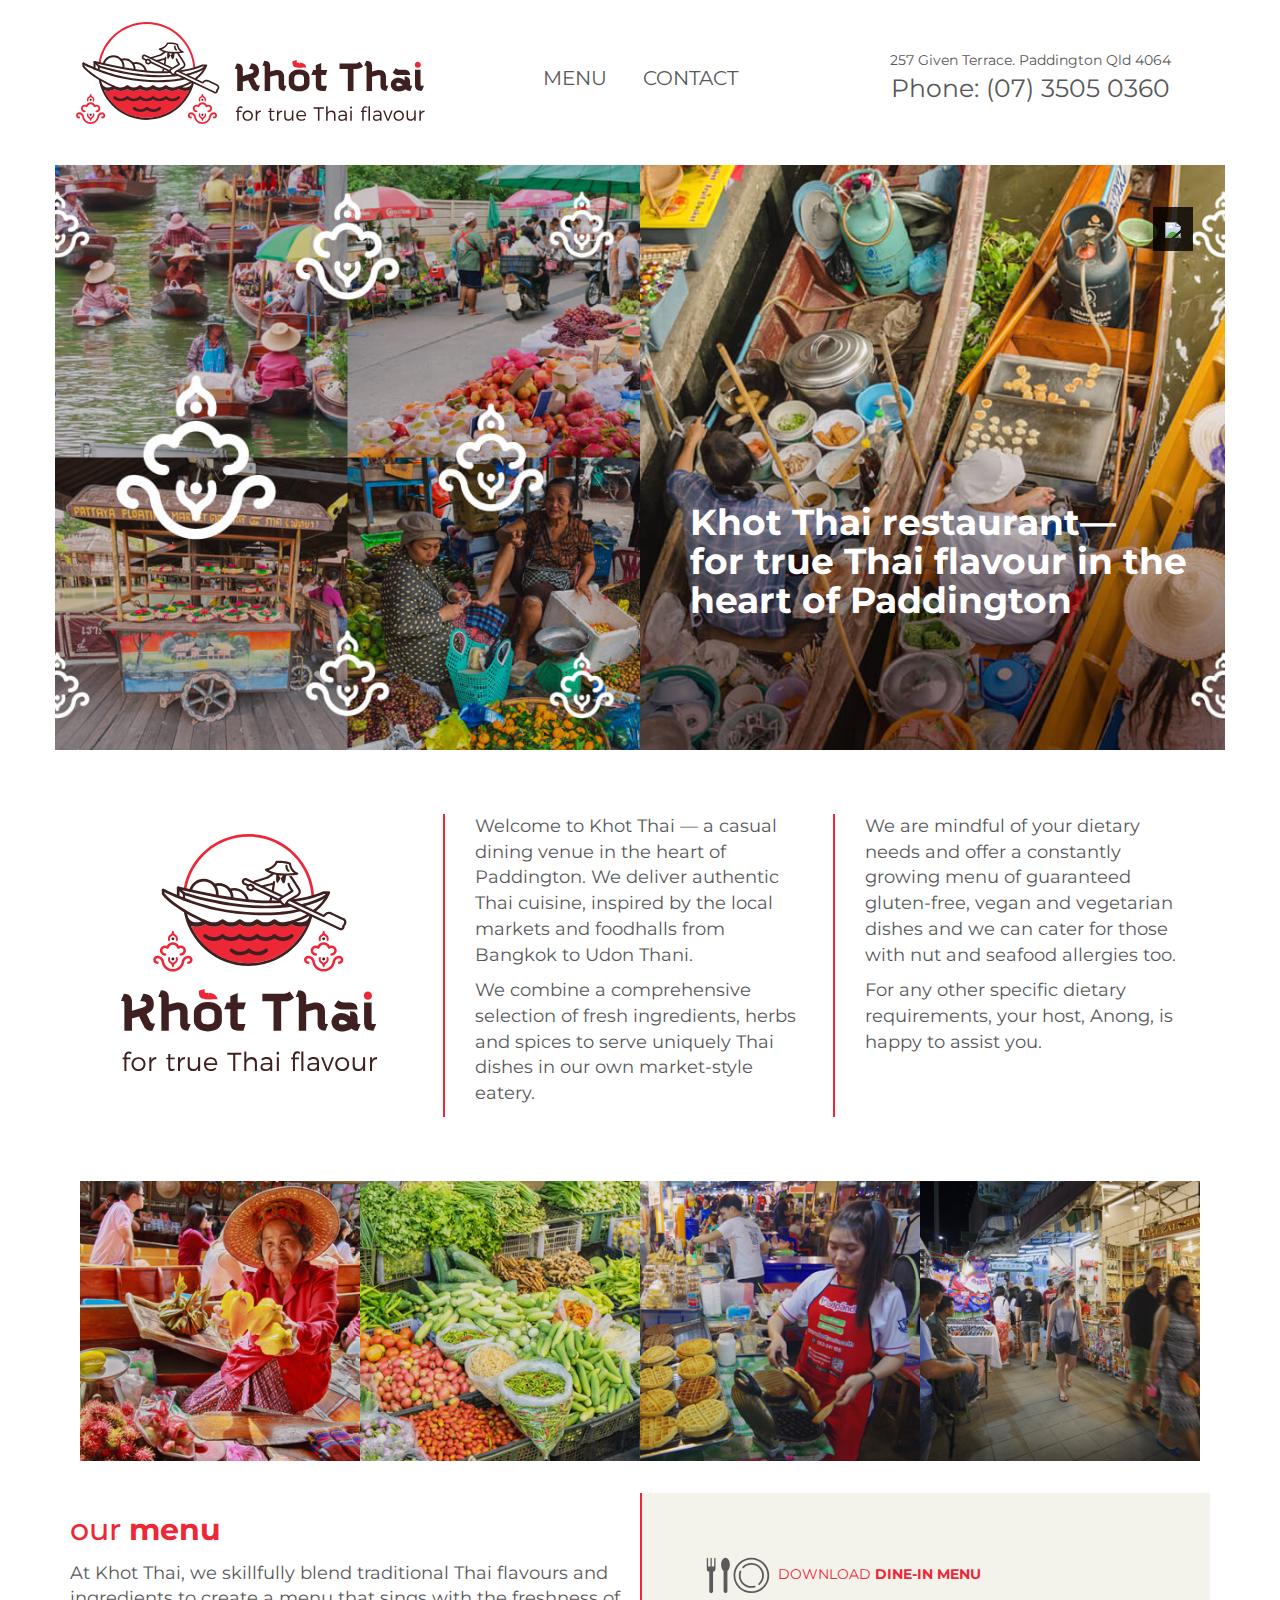
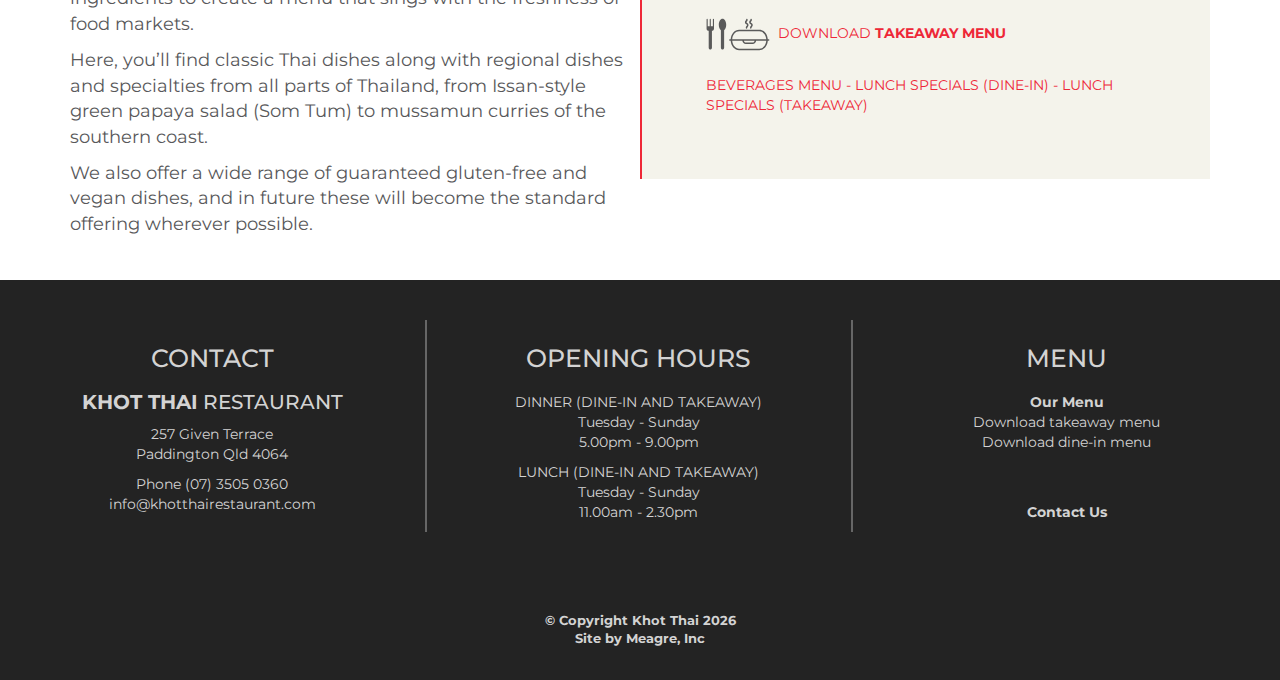
==== index.html @ 897182b8 "Khot Thai Original" ====
<!DOCTYPE html>
<html lang="en">
  <head>
    <meta charset="utf-8">
    <meta http-equiv="X-UA-Compatible" content="IE=edge">
    <meta name="viewport" content="width=device-width, initial-scale=1">
    <!-- The above 3 meta tags *must* come first in the head; any other head content must come *after* these tags -->
    <link rel="icon" type="image/png" href="/img/khotthai_favicon_160111-ornament-32px-01.png" />
    <title>Khot Thai - for true Thai flavour</title>

    <!-- Bootstrap -->
    <link href="css/bootstrap.min.css" rel="stylesheet">

    <!-- Meagre Styles -->
    <link href="css/styles.css" rel="stylesheet">

    <!-- HTML5 shim and Respond.js for IE8 support of HTML5 elements and media queries -->
    <!-- WARNING: Respond.js doesn't work if you view the page via file:// -->
    <!--[if lt IE 9]>
      <script src="https://oss.maxcdn.com/html5shiv/3.7.2/html5shiv.min.js"></script>
      <script src="https://oss.maxcdn.com/respond/1.4.2/respond.min.js"></script>
    <![endif]-->
  </head>
  <body>

    <!-- Top navigation row -->
    <div class="container">
      <div class="row top-navigation">
        <div class="col-sm-4 top-logo text-center">
          <h1><a href="/"><img src="/img/img_navlogo.svg" atl="Khot Thai"></a></h1>
        </div>
        <div class="col-sm-4 top-menu text-center">
          <ul class="link-menu center-element">
            <li><a href="#menu">Menu</a></li>
            <!-- <li><a href="#">Gallery</a></li>
            <li><a href="#">About</a></li> -->
            <li><a href="/contact.html">Contact</a></li>
          </ul>
        </div>
        <div class="col-sm-4 top-contact text-center">
        <div class="center-element">257 Given Terrace. Paddington Qld 4064<br>
        <span class="phone-number">Phone: (07) 3505 0360</span></div>
        </div>
      </div>
    </div>

    <!-- Welcome row large image -->
    <div class="container">
      <div class="row welcome">
        <div class="welcome-row-left col-sm-6"><img class="welcome-image-left" src="/img/img_welcome_640x640_L.jpg"></div>
        <div class="welcome-row-right col-sm-6">

          <img class="welcome-image-right" src="/img/img_welcome_640x640_R.jpg">
          <div class="order-buttons text-center">
            <div class="trans-back">
              <!-- <a class="btn btn-default book-online" onclick="orderByPhone()">Book Online</a>
              <a class="btn btn-danger order-online" onclick="orderByPhone()">Order Online</a> -->
              <a href="javascript:void(window.open('http://widget.dimmi.com.au/entry/30582?referrerUrl=http://www.khotthairestaurant.com&ShowHeader=True','Dimmi','width=302,height=432,top=60,left=60'))"><img src="http://widget.dimmi.com.au/Shared/RestaurantButtons/30582-dp.gif"></a>
            </div>
          </div>
          <h2 class="flow">Khot Thai restaurant—<br>for true Thai flavour in the heart of Paddington</h2>
        </div>
      </div>
    </div>

    <!-- Welcome text panels -->
    <div class="container">
      <div class="row welcome-text">
        <div class="col-sm-4 text-center box panel-1">
          <h1><img width="100%" src="/img/img_intrologo.svg" atl="Khot Thai Logo"></h1>
        </div>
        <div class="col-sm-4 box panel-2">          
          <p>Welcome to Khot Thai — a casual dining venue in the heart of Paddington. We deliver authentic Thai cuisine, inspired by the local markets and foodhalls from Bangkok to Udon Thani.</p>
          <p>We combine a comprehensive selection of fresh ingredients, herbs and spices to serve uniquely Thai dishes in our own market-style eatery.</p>
        </div>
        <div class="col-sm-4 box panel-3">
          <p>We are mindful of your dietary needs and offer a constantly growing menu of guaranteed gluten-free, vegan and vegetarian dishes and we can cater for those with nut and seafood allergies too.</p>
          <p>For any other specific dietary requirements, your host, Anong, is happy to assist you.</p>
        </div>
      </div>
    </div>

    <!-- Sub navigation row -->
    <div class="container">
      <div class="row sub-navigation-top">
        
          <img src="/img/img_subnav_001.jpg"><img src="/img/img_subnav_002.jpg"><img src="/img/img_subnav_003.jpg"><img src="/img/img_subnav_004.jpg">
        
      </div>

      <!-- <div class="row sub-navigation-bottom hidden-on-mobile">
      <img src="/img/img_food_001.jpg"><img src="/img/img_food_002.jpg"><img src="/img/img_food_003.jpg"><img src="/img/img_food_004.jpg">
      </div> -->
    </div>



    <!-- Our Menu -->
    <div class="container our-menu">
      <div class="col-sm-6 our-menu-left">
        <h2 id="menu">our <strong>menu</strong></h2>
        <p>At Khot Thai, we skillfully blend traditional Thai flavours and ingredients to create a menu that sings with the freshness of food markets.</p>
        <p>Here, you’ll find classic Thai dishes along with regional dishes and specialties from all parts of Thailand, from Issan-style green papaya salad (Som Tum) to mussamun curries of the southern coast.</p>
        <p>We also offer a wide range of guaranteed gluten-free and vegan dishes, and in future these will become the standard offering wherever possible.</p>
      </div>
      <div class="col-sm-6 our-menu-right">
        <div class="our-menu-background">
          <div class="download-dine-in"><img src="/img/icon_dine-in.svg"> <a href="/dl/khotthai_menu_dine-in_A4_web_160212.pdf">DOWNLOAD <strong>DINE-IN MENU</strong></a></div>
          <div class="download-take-away">
            <img src="/img/icon_takeaway.svg"> <a href="/dl/khotthai_menu_takeaway_A4_web_160212.pdf">DOWNLOAD <strong>TAKEAWAY MENU</strong></a>
          </div>
          <div class="download-menu-other">
            <a href="/dl/Khot_Thai-Beverages-1602.pdf">BEVERAGES MENU</a> - <a href="/dl/Khot_Thai-DineIn-Lunch-1602.pdf">LUNCH SPECIALS (DINE-IN)</a> - <a href="/dl/Khot_Thai-TAway-Lunch-1602.pdf">LUNCH SPECIALS (TAKEAWAY)</a>
          </div>
        </div>
      </div>
    </div>


    <!-- Weekly special -->
    <!-- <div class="container weekly-special">
      <div class="row text-center weekly-special-title">
        <img src="/img/img_specials-border.svg">
        <p class="this-weeks-special" id="menu">This Week&rsquo;s Special</p>
      </div>
      <div class="row weekly-special-content">
        <div class="col-sm-6 special-left special-box">
          
            <h1>Tofu Curry $15</h1>
            <p>Weekly special pickled bicycle rights. Leggings skateboard four dollar toast, truffaut raw denim seitan neutra mustache gentrify dreamcatcher ethical microdosing cred.</p>

            <p>VHS cred literally actually, drinking vinegar waistcoat health goth quinoa. Trust fund pickled four loko chambray, humblebrag poutine readymade ethical photo booth.</p>
            <p class="khot-red">DINE IN ONLY - GLUTEN FREE - VEGAN</p>
          
        </div>
        <div class="col-sm-6 special-right">
          <img src="/img/img_specials_001.jpg">
        </div>
      </div>
    </div> -->

    <!-- Footer -->
    <footer class="container-fluid">
      <div class="row footer-row">
        <div class="col-sm-4 text-center footer-left">
          <h1>Contact</h1>

          <h2><strong>KHOT THAI</strong> RESTAURANT</h2>
          <p>257 Given Terrace<br>
          Paddington Qld 4064</p>

          <p>Phone (07) 3505 0360<br>
          <a href="mailto:&#105;&#110;&#102;&#111;&#064;&#107;&#104;&#111;&#116;&#116;&#104;&#097;&#105;&#114;&#101;&#115;&#116;&#097;&#117;&#114;&#097;&#110;&#116;&#046;&#099;&#111;&#109;">&#105;&#110;&#102;&#111;&#064;&#107;&#104;&#111;&#116;&#116;&#104;&#097;&#105;&#114;&#101;&#115;&#116;&#097;&#117;&#114;&#097;&#110;&#116;&#046;&#099;&#111;&#109;</a>

          <!-- <p><strong>Book Online</strong><br>
          <strong>Order Online</strong></p> -->

        </div>
        <div class="col-sm-4 text-center footer-middle">
          <h1>Opening hours</h1>

          <p>DINNER (DINE-IN AND TAKEAWAY)<br>
          Tuesday - Sunday<br>
          5.00pm - 9.00pm</p>

          <p>LUNCH (DINE-IN AND TAKEAWAY)<br>
          Tuesday - Sunday<br>
          11.00am - 2.30pm</p>
        </div>
        <div class="col-sm-4 text-center footer-right">
          <h1>Menu</h1> 
          <p><strong>Our Menu</strong><br>
          <a href="/dl/khotthai_menu_dine-in_A4_web_160212.pdf">Download takeaway menu</a><br>
          <a href="/dl/khotthai_menu_takeaway_A4_web_160212.pdf">Download dine-in menu</a></p>
          <br><br>
          <p><strong><a href="/contact.html">Contact Us</a><strong></p>    
        </div>
      </div>
      <div class="row text-center copyright">
        <p>&copy; Copyright Khot Thai
        <script type="text/javascript">document.write(new Date().getFullYear());</script>
        <br>
        Site by Meagre, Inc</p>
      </div>
    </footer>


    

    <!-- jQuery (necessary for Bootstrap's JavaScript plugins) -->
    <script src="https://ajax.googleapis.com/ajax/libs/jquery/1.11.3/jquery.min.js"></script>
    <!-- Include all compiled plugins (below), or include individual files as needed -->
    <script src="js/bootstrap.min.js"></script>

    <script src="//code.jquery.com/jquery-latest.min.js"></script>
    <script src="/js/flowtype.js"></script>

    <script>
      function orderByPhone() {
        alert("Online booking and ordering is coming soon.\n\nPlease call us on (07) 3505 0360 to place your order.");
      }
    </script>

    <script>
      $('.flow').flowtype({
        fontRatio : 15,
      });
    </script>

  </body>
</html>
---- css/styles.css ----
@import url(https://fonts.googleapis.com/css?family=Montserrat:400,700);

body {
  font-family: Montserrat, sans-serif;
  color: #58585A;
}




/* Global elements */
.hidden-on-mobile {
  display: none;
}

.khot-red {
  color: #ee2737;
}

.center-element {
  position: relative;
  top: 50%;
  transform: translateY(-50%);
}


a,
a:active,
a:visited {
  color: #ee2737;
}

a:hover {
  color: #e02632;
}






/* Top navigation row*/

.top-navigation {
  margin-bottom: 20px;
}

.top-logo h1 {
  margin-bottom: 20px;
}

.top-logo img {
  max-width: 100%;
  max-height: 135px;
  position: relative;
  top: -14px;
  margin-top: 14px;
}

.top-menu {
  min-width: 320px;
  margin-top: 40px;
  padding-left: 0;
  padding-right: 0;
}

.top-contact {
  margin-top: 50px;
  min-width: 320px;
}

.top-menu ul.link-menu {
  list-style-type: none;
  padding:0;
}

.top-menu .link-menu li {
  display: inline;
  text-transform: uppercase;
  margin-right: 16px;
  margin-left: 16px;
  margin-top: 8px;
  margin-bottom: 8px;
  font-size: 20px;
}

.top-menu a {
  color: #58585A;
}

.phone-number {
  font-size: 1.82em;
}







/* Welcome image row */
.welcome-image-left {
  width: 100%; 
}
.welcome-image-right {
  width: 100%;
  position: absolute;
  z-index: -5000; /* makes it act like a background kinda */
  display: none;
}

.welcome-row-left {
  padding: 0;
  display: none;
}
.welcome-row-right {
  background-image: url("/img/img_welcome_640x640_R.jpg");  
  background-size:cover;
  color: white;
  padding: 0;
  
}

.order-buttons .btn {
  display: block;
  min-width: 220px;
  border-radius: 0;
  border: 0;
}

.order-buttons .book-online {
  margin-bottom: 8px;
}

.order-buttons .trans-back {
  margin-top: 42px;
  display: inline-block;
  background-color:rgba(0, 0, 0, 0.8);
  padding: 12px;
  margin-bottom: 32px;
}

.welcome-row-right h2 {
  padding-left: 18px;
  font-size: 24px;
  font-weight: bold;
  padding-bottom: 33px; 
}




/* Welcome text row */

.welcome-text {
  margin-top: 32px;
  margin-bottom: 32px;
  font-size: 18px;
}

.welcome-text .box {
  padding-bottom: 32px;
  overflow-wrap: break-word;
}

.welcome-text .panel-1 img {
  max-width: 256px;
}


/* Sub navigation */
.sub-navigation-top {  
  text-align: center;
}

.sub-navigation-top img {
  max-width: 280px;  
}

.sub-navigation-bottom {
  text-align: center;
}

.sub-navigation-bottom img {
  max-width: 280px;  
}

/* Our Menu */

.our-menu {
  padding-top: 32px;
}

.our-menu h2 {
  color: #EE2737;
  margin-bottom: 15px;
}

.our-menu p {
  font-size: 18px;
}

.our-menu img {
  vertical-align:middle;
}

.our-menu-left {
  margin-bottom: 32px;
}

.our-menu-right {
  color: #EE2737;
}

.our-menu-right .our-menu-background {
  background-color: #f4f3eb;
  padding: 38px;
  margin-bottom: 32px;
}

.our-menu .our-menu-left,
.our-menu .our-menu-right {
  padding-left: 0;
  padding-right: 0;
}

.download-dine-in {
  margin-bottom: 24px;
}

.download-take-away {
  margin-bottom: 24px;
}

.download-dine-in img,
.download-take-away img {
  max-width: 64px;
  margin-right: 4px;
}




/* This week's special */
/*.weekly-special {
  margin-top: 50px;
}

.this-weeks-special {
  text-transform: uppercase;
  margin-top: 20px;
  font-size: 2em;
}

.weekly-special .weekly-special-title {
  margin-bottom: 32px;
}

.weekly-special .special-left {
  margin-bottom: 20px;    
  padding-bottom: 20px;
  margin-left: 15px;
  margin-right: 15px;
}

.weekly-special .special-box {
  border: 2px solid #ee2737;
  padding-left: 30px;
  padding-right: 30px;
}

.weekly-special .special-box h1 {
  color: #ee2737;
  font-size: 1.8em;
  padding-top: 10px;
}


.weekly-special .special-right {
  padding-left: 0;
  padding-right: 0;
}


.weekly-special .special-right img {
  max-width: 100%;
  max-height: 100%;
}*/



/* Footer */
footer {
  /*margin-top: 32px;*/
  /*padding: 24px;*/
  min-height: 400px;
  background-color: #232323;
  color: lightgray;
}

footer a,
footer a:active,
footer a:visited {
  color: inherit;
}

footer a:hover {
  color: inherit;
}

footer h1 {
  text-transform: uppercase;
  font-size: 1.8em;
  margin-top: 25px;
  margin-bottom: 20px;
}

footer h2 {
  font-size: 1.4em;
}



footer .copyright {
  margin-top: 32px;
  font-size: 0.9em;
}

.footer-left,
.footer-middle,
.footer-right {
  margin-bottom: 48px;
}


/* Extra small devices (phones, less than 768px) */
/* No media query since this is the default in Bootstrap */

/* Small devices (tablets, 768px and up) */
@media (min-width: 768px) {


  .hidden-on-mobile {
    display: inherit;
  }




  .top-navigation {
    margin-top: 10px;
  }

  .top-logo {
    height: 135px;
    margin-top: 0;
  }


  .top-logo img {
    margin-top: 0
  }

  .top-menu {
    height: 135px;
    min-width: 380px;
    margin-top: 0;
  }

  .top-contact {
    height: 135px;
    min-width: 380px;
    margin-top: 0;
  }

  /* Welcome image */
  .welcome-image-left {
    
  } 

  .welcome-image-right {
    display: inherit;
    width: 100%;
    position: absolute;
    z-index: -5000; /* makes it act like a background kinda */
  } 

  .welcome-row-left {
    display: inherit;
  }

  .welcome-row-right {
    position: relative;
  }

  .welcome-row-right .order-buttons {
    text-align: right;
    padding-right: 32px;
  }



  .welcome-row-right h2 {
    padding-top: 64px;
    font-size: 42px; 
    margin-left: 32px;
  }




  /* Welcome text row */
  .row.welcome-text  {
    /* This makes all the verticals line up nicely */
    display: -webkit-box;
    display: -webkit-flex;
    display: -ms-flexbox;
    display:         flex;

    margin-top: 64px;
    margin-bottom: 64px;
  }

  .row.welcome-text .box {
    padding-left: 30px;
    padding-right: 30px;
  }

  .welcome-text .panel-1 {
    border-right: 2px #ee2737 solid;
  }

  .welcome-text .panel-2 {
    border-right: 2px #ee2737 solid;
  }

  .welcome-text .box {
    padding-bottom: inherit;
  }


  /* Weekly Special */
  /*.row.weekly-special-content {
    display: -webkit-box;
    display: -webkit-flex;
    display: -ms-flexbox;
    display:         flex;

  }

  .weekly-special .special-left {
    margin-bottom: inherit;
    margin-right: 10px;
    margin-left: 0;
  }

  .weekly-special .special-right {
    padding-left: 0;
    padding-right: 0;
    margin-left: 10px;
  }

  .weekly-special {
    padding-left: 0;
    padding-right: 0;
    margin-bottom: 80px;
  }*/



  /* Our Menu */

  .our-menu-right .our-menu-background {
    background-color: #f4f3eb;
    padding: 64px;
    border-left: 2px solid #ee2737;

  }



  /* Footer Desktop */

  footer {
    padding-top: 40px;
  }

  footer .row.footer-row {
    display: -webkit-box;
    display: -webkit-flex;
    display: -ms-flexbox;
    display:         flex;
  }

  footer .footer-left,
  footer .footer-middle {
    border-right: solid 2px #666;
  }

}

/* Medium devices (desktops, 992px and up) */
@media (min-width: 992px) {

  .welcome-row-right h2 {
    padding-top: 128px;
  }
}

/* Large devices (large desktops, 1200px and up) */
@media (min-width: 1200px) {

  .welcome-row-right h2 {
    padding-top: 200px;
  }

}








/* Contact Page Styles */

.contact-header {
  background-image: url("/img/img_contact-header.jpg");  
  background-size:cover;
  background-position: center center;
  padding-bottom: 32px;
}

.contact-title {
  text-align: center;
}

.contact-title img {
  width: 100%;
  max-width: 300px;
  /*visibility: hidden;*/
}


.contact-title h2 {
  color: white;  
  margin-bottom: 20px;
  font-size: 42px;
}



@media (min-width: 768px) {

  .contact-header .order-buttons {
    position: relative;
    text-align: right;
    padding-right: 32px;
    z-index: 2;
  }

  .contact-header .contact-title {
    position: relative;
    top: -128px;
    margin-bottom: -128px;
  }

}







/* Override styles */
.active a,
.red {
  color: #ee2737;
}

iframe {
  display: block;
}
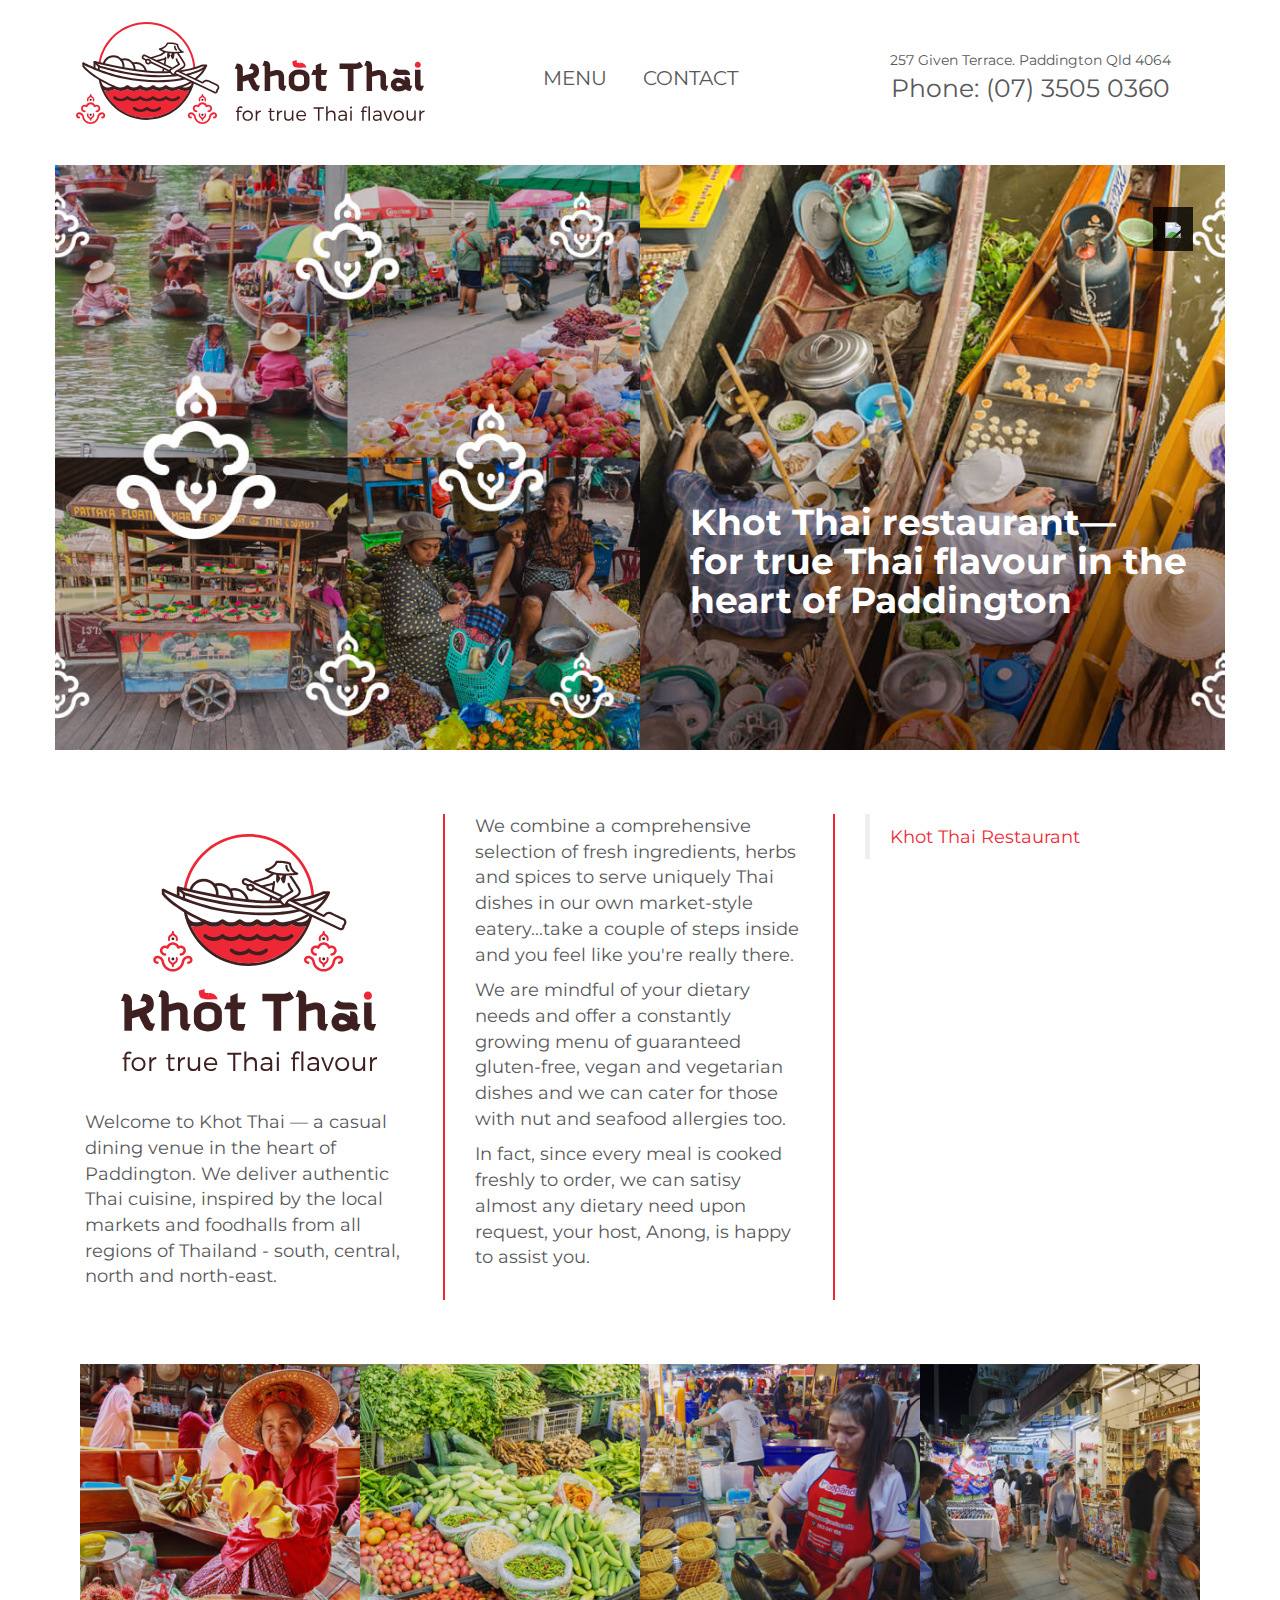
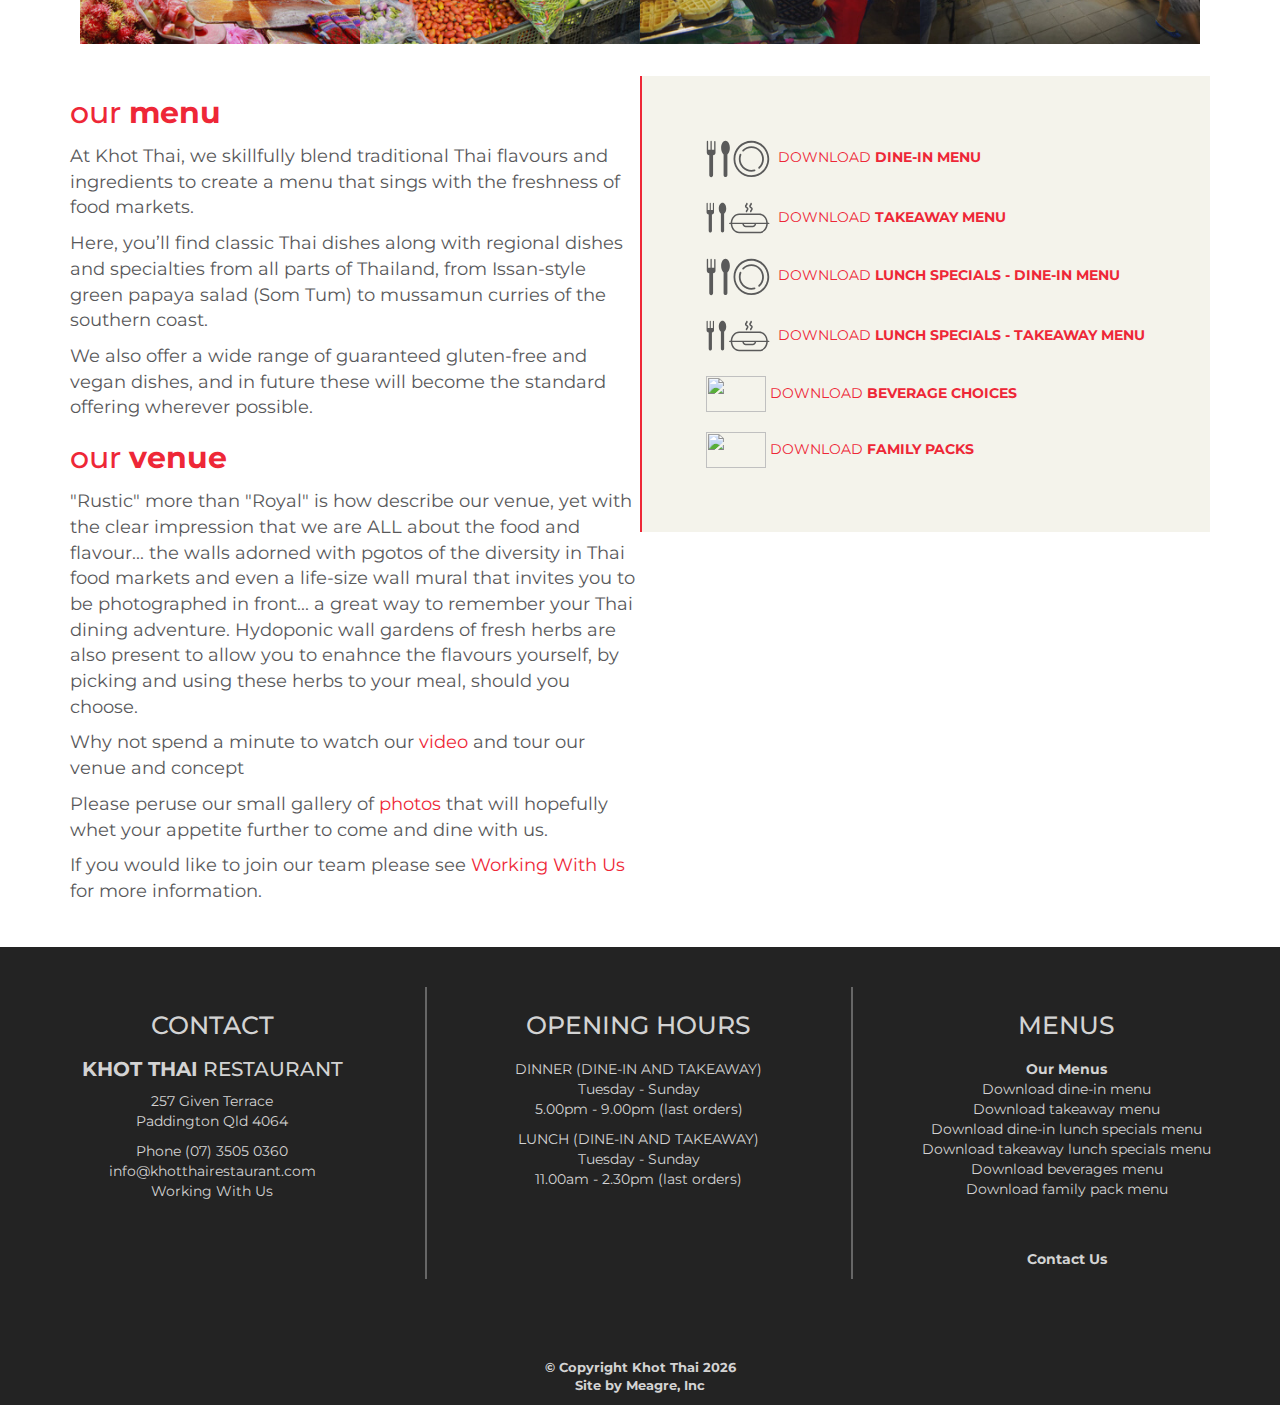
==== commit b6f823b2: "Trying to put itakeaway" ====
--- a/index.html
+++ b/index.html
@@ -1,211 +1,459 @@
 <!DOCTYPE html>
+
 <html lang="en">
+
   <head>
+
     <meta charset="utf-8">
+
     <meta http-equiv="X-UA-Compatible" content="IE=edge">
+
     <meta name="viewport" content="width=device-width, initial-scale=1">
+
     <!-- The above 3 meta tags *must* come first in the head; any other head content must come *after* these tags -->
+
     <link rel="icon" type="image/png" href="/img/khotthai_favicon_160111-ornament-32px-01.png" />
+
     <title>Khot Thai - for true Thai flavour</title>
 
+
+
     <!-- Bootstrap -->
+
     <link href="css/bootstrap.min.css" rel="stylesheet">
 
+
+
     <!-- Meagre Styles -->
+
     <link href="css/styles.css" rel="stylesheet">
 
+
+
     <!-- HTML5 shim and Respond.js for IE8 support of HTML5 elements and media queries -->
+
     <!-- WARNING: Respond.js doesn't work if you view the page via file:// -->
+
     <!--[if lt IE 9]>
+
       <script src="https://oss.maxcdn.com/html5shiv/3.7.2/html5shiv.min.js"></script>
+
       <script src="https://oss.maxcdn.com/respond/1.4.2/respond.min.js"></script>
+
     <![endif]-->
+
   </head>
+
   <body>
 
+
+  <div id="fb-root"></div>
+  <script>(function(d, s, id) {
+    var js, fjs = d.getElementsByTagName(s)[0];
+    if (d.getElementById(id)) return;
+    js = d.createElement(s); js.id = id;
+    js.src = "//connect.facebook.net/en_GB/sdk.js#xfbml=1&version=v2.6&appId=220715018321531";
+    fjs.parentNode.insertBefore(js, fjs);
+  }(document, 'script', 'facebook-jssdk'));</script>
+
+
+
     <!-- Top navigation row -->
+
     <div class="container">
+
       <div class="row top-navigation">
+
         <div class="col-sm-4 top-logo text-center">
+
           <h1><a href="/"><img src="/img/img_navlogo.svg" atl="Khot Thai"></a></h1>
-        </div>
+
+        </div>
+
         <div class="col-sm-4 top-menu text-center">
+
           <ul class="link-menu center-element">
+
             <li><a href="#menu">Menu</a></li>
+
             <!-- <li><a href="#">Gallery</a></li>
+
             <li><a href="#">About</a></li> -->
+
             <li><a href="/contact.html">Contact</a></li>
+
           </ul>
-        </div>
+
+        </div>
+
         <div class="col-sm-4 top-contact text-center">
+
         <div class="center-element">257 Given Terrace. Paddington Qld 4064<br>
+
         <span class="phone-number">Phone: (07) 3505 0360</span></div>
-        </div>
-      </div>
+
+        </div>
+
+      </div>
+
     </div>
 
+
+
     <!-- Welcome row large image -->
+
     <div class="container">
+
       <div class="row welcome">
+
         <div class="welcome-row-left col-sm-6"><img class="welcome-image-left" src="/img/img_welcome_640x640_L.jpg"></div>
+
         <div class="welcome-row-right col-sm-6">
 
+
+
           <img class="welcome-image-right" src="/img/img_welcome_640x640_R.jpg">
+
           <div class="order-buttons text-center">
+
             <div class="trans-back">
+
               <!-- <a class="btn btn-default book-online" onclick="orderByPhone()">Book Online</a>
+
               <a class="btn btn-danger order-online" onclick="orderByPhone()">Order Online</a> -->
+
               <a href="javascript:void(window.open('http://widget.dimmi.com.au/entry/30582?referrerUrl=http://www.khotthairestaurant.com&ShowHeader=True','Dimmi','width=302,height=432,top=60,left=60'))"><img src="http://widget.dimmi.com.au/Shared/RestaurantButtons/30582-dp.gif"></a>
+
             </div>
+
           </div>
+
           <h2 class="flow">Khot Thai restaurant—<br>for true Thai flavour in the heart of Paddington</h2>
-        </div>
-      </div>
+
+        </div>
+
+      </div>
+
     </div>
 
+
+
     <!-- Welcome text panels -->
+
     <div class="container">
+
       <div class="row welcome-text">
+
         <div class="col-sm-4 text-center box panel-1">
+
           <h1><img width="100%" src="/img/img_intrologo.svg" atl="Khot Thai Logo"></h1>
-        </div>
+
+          <p class="text-left" style="margin-top: 2.2em;">Welcome to Khot Thai — a casual dining venue in the heart of Paddington. We deliver authentic Thai cuisine, inspired by the local markets and foodhalls from all regions of Thailand - south, central, north and north-east.</p>
+
+        </div>
+
         <div class="col-sm-4 box panel-2">          
-          <p>Welcome to Khot Thai — a casual dining venue in the heart of Paddington. We deliver authentic Thai cuisine, inspired by the local markets and foodhalls from Bangkok to Udon Thani.</p>
-          <p>We combine a comprehensive selection of fresh ingredients, herbs and spices to serve uniquely Thai dishes in our own market-style eatery.</p>
-        </div>
+
+          
+
+          <p>We combine a comprehensive selection of fresh ingredients, herbs and spices to serve uniquely Thai dishes in our own market-style eatery...take a couple of steps inside and you feel like you're really there.</p>
+
+          <p>We are mindful of your dietary needs and offer a constantly growing menu of guaranteed gluten-free, vegan and vegetarian dishes and we can cater for those with nut and seafood allergies too.</p>
+
+          <p>In fact, since every meal is cooked freshly to order, we can satisy almost any dietary need upon request, your host, Anong, is happy to assist you.</p>
+
+        </div>
+
         <div class="col-sm-4 box panel-3">
-          <p>We are mindful of your dietary needs and offer a constantly growing menu of guaranteed gluten-free, vegan and vegetarian dishes and we can cater for those with nut and seafood allergies too.</p>
-          <p>For any other specific dietary requirements, your host, Anong, is happy to assist you.</p>
-        </div>
-      </div>
+
+          
+
+          <div class="fb-page" data-href="https://www.facebook.com/khotthai" data-tabs="timeline" data-small-header="false" data-adapt-container-width="true" data-hide-cover="false" data-show-facepile="true"><blockquote cite="https://www.facebook.com/khotthai" class="fb-xfbml-parse-ignore"><a href="https://www.facebook.com/khotthai">Khot Thai Restaurant</a></blockquote></div>
+
+
+        </div>
+
+      </div>
+
     </div>
 
+
+
     <!-- Sub navigation row -->
+
     <div class="container">
+
       <div class="row sub-navigation-top">
+
         
+
           <img src="/img/img_subnav_001.jpg"><img src="/img/img_subnav_002.jpg"><img src="/img/img_subnav_003.jpg"><img src="/img/img_subnav_004.jpg">
+
         
-      </div>
+
+      </div>
+
+
 
       <!-- <div class="row sub-navigation-bottom hidden-on-mobile">
+
       <img src="/img/img_food_001.jpg"><img src="/img/img_food_002.jpg"><img src="/img/img_food_003.jpg"><img src="/img/img_food_004.jpg">
+
       </div> -->
+
     </div>
 
 
 
     <!-- Our Menu -->
+
     <div class="container our-menu">
+
       <div class="col-sm-6 our-menu-left">
+
         <h2 id="menu">our <strong>menu</strong></h2>
+
         <p>At Khot Thai, we skillfully blend traditional Thai flavours and ingredients to create a menu that sings with the freshness of food markets.</p>
+
         <p>Here, you’ll find classic Thai dishes along with regional dishes and specialties from all parts of Thailand, from Issan-style green papaya salad (Som Tum) to mussamun curries of the southern coast.</p>
+
         <p>We also offer a wide range of guaranteed gluten-free and vegan dishes, and in future these will become the standard offering wherever possible.</p>
-      </div>
+
+      <h2 id="menu">our <strong>venue</strong></h2>
+
+        <p>"Rustic" more than "Royal" is how describe our venue, yet with the clear impression that we are ALL about the food and flavour... the walls adorned with pgotos of the diversity in Thai food markets and even a life-size wall mural that invites you to be photographed in front... a great way to remember your Thai dining adventure.  Hydoponic wall gardens of fresh herbs are also present to allow you to enahnce the flavours yourself, by picking and using these herbs to your meal, should you choose. </p>
+
+        <p>Why not spend a minute to watch our <a href="/dl/Khot_Thai_Gold.mp4">video</a> and tour our venue and concept</p>
+
+        <p>Please peruse our small gallery of <a href="/dl/khot_thai_photo_gallery.pdf">photos</a> that will hopefully whet your appetite further to come and dine with us.</p>
+
+        <p>If you would like to join our team please see <a href="/dl/khot_thai_jobs.pdf">Working With Us</a> for more information. </p>
+
+
+      </div>
+
       <div class="col-sm-6 our-menu-right">
+
+
+
+
+
         <div class="our-menu-background">
-          <div class="download-dine-in"><img src="/img/icon_dine-in.svg"> <a href="/dl/khotthai_menu_dine-in_A4_web_160212.pdf">DOWNLOAD <strong>DINE-IN MENU</strong></a></div>
-          <div class="download-take-away">
-            <img src="/img/icon_takeaway.svg"> <a href="/dl/khotthai_menu_takeaway_A4_web_160212.pdf">DOWNLOAD <strong>TAKEAWAY MENU</strong></a>
-          </div>
-          <div class="download-menu-other">
-            <a href="/dl/Khot_Thai-Beverages-1602.pdf">BEVERAGES MENU</a> - <a href="/dl/Khot_Thai-DineIn-Lunch-1602.pdf">LUNCH SPECIALS (DINE-IN)</a> - <a href="/dl/Khot_Thai-TAway-Lunch-1602.pdf">LUNCH SPECIALS (TAKEAWAY)</a>
-          </div>
-        </div>
-      </div>
+
+          <div class="download-dine-in"><img src="/img/icon_dine-in.svg"> <a href="/dl/khotthai_menu_dine-in_1603web.pdf">DOWNLOAD <strong>DINE-IN MENU</strong></a></div>
+
+          <div class="download-take-away"><img src="/img/icon_takeaway.svg"> <a href="/dl/khotthai_menu_takeaway_A4_web_160212.pdf">DOWNLOAD <strong>TAKEAWAY MENU</strong></a></div>
+
+          <div class="download-dine-in"><img src="/img/icon_dine-in.svg"> <a href="/dl/Khot_Thai-DineIn-Lunch-1603web.pdf">DOWNLOAD <strong>LUNCH SPECIALS - DINE-IN MENU</strong></a></div>
+
+          <div class="download-take-away"><img src="/img/icon_takeaway.svg"> <a href="/dl/Khot_Thai-TAway-Lunch-1603web.pdf">DOWNLOAD <strong>LUNCH SPECIALS - TAKEAWAY MENU</strong></a></div>
+
+          <div class="download-menu-other"><img style="border: 0px solid ; width: 60px; height: 36px;"src="/img/icon-beverages.jpg"> <a href="/dl/Khot_Thai-Beverages-1603web.pdf">DOWNLOAD <strong>BEVERAGE CHOICES</strong></a></div>
+          <br>
+          <div class="download-menu-other"><img style="border: 0px solid ; width: 60px; height: 36px;"src="/img/icon-fam-pack.jpg"> <a href="/dl/Khot_Thai-FamPacks-1604web.pdf">DOWNLOAD <strong>FAMILY PACKS</strong></a></div>
+      </div>
+
+
+
+
+      </div>
+
     </div>
 
 
+
+
+
     <!-- Weekly special -->
+
     <!-- <div class="container weekly-special">
+
       <div class="row text-center weekly-special-title">
+
         <img src="/img/img_specials-border.svg">
+
         <p class="this-weeks-special" id="menu">This Week&rsquo;s Special</p>
-      </div>
+
+      </div>
+
       <div class="row weekly-special-content">
+
         <div class="col-sm-6 special-left special-box">
+
           
+
             <h1>Tofu Curry $15</h1>
+
             <p>Weekly special pickled bicycle rights. Leggings skateboard four dollar toast, truffaut raw denim seitan neutra mustache gentrify dreamcatcher ethical microdosing cred.</p>
 
+
+
             <p>VHS cred literally actually, drinking vinegar waistcoat health goth quinoa. Trust fund pickled four loko chambray, humblebrag poutine readymade ethical photo booth.</p>
+
             <p class="khot-red">DINE IN ONLY - GLUTEN FREE - VEGAN</p>
+
           
-        </div>
+
+        </div>
+
         <div class="col-sm-6 special-right">
+
           <img src="/img/img_specials_001.jpg">
-        </div>
-      </div>
+
+        </div>
+
+      </div>
+
     </div> -->
 
+
+
     <!-- Footer -->
+
     <footer class="container-fluid">
+
       <div class="row footer-row">
+
         <div class="col-sm-4 text-center footer-left">
+
           <h1>Contact</h1>
 
+
+
           <h2><strong>KHOT THAI</strong> RESTAURANT</h2>
+
           <p>257 Given Terrace<br>
+
           Paddington Qld 4064</p>
 
+
+
           <p>Phone (07) 3505 0360<br>
+
           <a href="mailto:&#105;&#110;&#102;&#111;&#064;&#107;&#104;&#111;&#116;&#116;&#104;&#097;&#105;&#114;&#101;&#115;&#116;&#097;&#117;&#114;&#097;&#110;&#116;&#046;&#099;&#111;&#109;">&#105;&#110;&#102;&#111;&#064;&#107;&#104;&#111;&#116;&#116;&#104;&#097;&#105;&#114;&#101;&#115;&#116;&#097;&#117;&#114;&#097;&#110;&#116;&#046;&#099;&#111;&#109;</a>
 
+
+
           <!-- <p><strong>Book Online</strong><br>
+
           <strong>Order Online</strong></p> -->
-
-        </div>
+          <br>
+          <a href="/dl/khot_thai_jobs.pdf">Working With Us</a><br>
+
+        </div>
+
         <div class="col-sm-4 text-center footer-middle">
+
           <h1>Opening hours</h1>
 
+
+
           <p>DINNER (DINE-IN AND TAKEAWAY)<br>
+
           Tuesday - Sunday<br>
-          5.00pm - 9.00pm</p>
+
+          5.00pm - 9.00pm (last orders)</p>
+
+
 
           <p>LUNCH (DINE-IN AND TAKEAWAY)<br>
+
           Tuesday - Sunday<br>
-          11.00am - 2.30pm</p>
-        </div>
+
+          11.00am - 2.30pm (last orders)</p>
+
+        </div>
+
         <div class="col-sm-4 text-center footer-right">
-          <h1>Menu</h1> 
-          <p><strong>Our Menu</strong><br>
-          <a href="/dl/khotthai_menu_dine-in_A4_web_160212.pdf">Download takeaway menu</a><br>
-          <a href="/dl/khotthai_menu_takeaway_A4_web_160212.pdf">Download dine-in menu</a></p>
+
+          <h1>Menus</h1> 
+
+          <p><strong>Our Menus</strong><br>
+
+          <a href="/dl/khotthai_menu_dine-in_1603web.pdf">Download dine-in menu</a><br>
+
+          <a href="/dl/khotthai_menu_takeaway_A4_web_160212.pdf">Download takeaway menu</a><br>
+
+          <a href="/dl/Khot_Thai-DineIn-Lunch-1603web.pdf">Download dine-in lunch specials menu</a><br>
+
+          <a href="/dl/Khot_Thai-TAway-Lunch-1603web.pdf">Download takeaway lunch specials menu</a><br>
+
+          <a href="/dl/Khot_Thai-Beverages-1603web.pdf">Download beverages menu</a><br>
+
+          <a href="/dl/Khot_Thai-FamPacks-1604web.pdf">Download family pack menu</a> 
+
+          </p>
+
           <br><br>
+
           <p><strong><a href="/contact.html">Contact Us</a><strong></p>    
-        </div>
-      </div>
+
+        </div>
+
+      </div>
+
       <div class="row text-center copyright">
+
         <p>&copy; Copyright Khot Thai
+
         <script type="text/javascript">document.write(new Date().getFullYear());</script>
+
         <br>
+
         Site by Meagre, Inc</p>
-      </div>
+
+      </div>
+
     </footer>
 
 
+
+
+
     
 
+
+
     <!-- jQuery (necessary for Bootstrap's JavaScript plugins) -->
+
     <script src="https://ajax.googleapis.com/ajax/libs/jquery/1.11.3/jquery.min.js"></script>
+
     <!-- Include all compiled plugins (below), or include individual files as needed -->
+
     <script src="js/bootstrap.min.js"></script>
 
+
+
     <script src="//code.jquery.com/jquery-latest.min.js"></script>
+
     <script src="/js/flowtype.js"></script>
 
+
+
     <script>
+
       function orderByPhone() {
+
         alert("Online booking and ordering is coming soon.\n\nPlease call us on (07) 3505 0360 to place your order.");
+
       }
+
     </script>
 
+
+
     <script>
+
       $('.flow').flowtype({
+
         fontRatio : 15,
+
       });
+
     </script>
 
+
+
   </body>
+
 </html>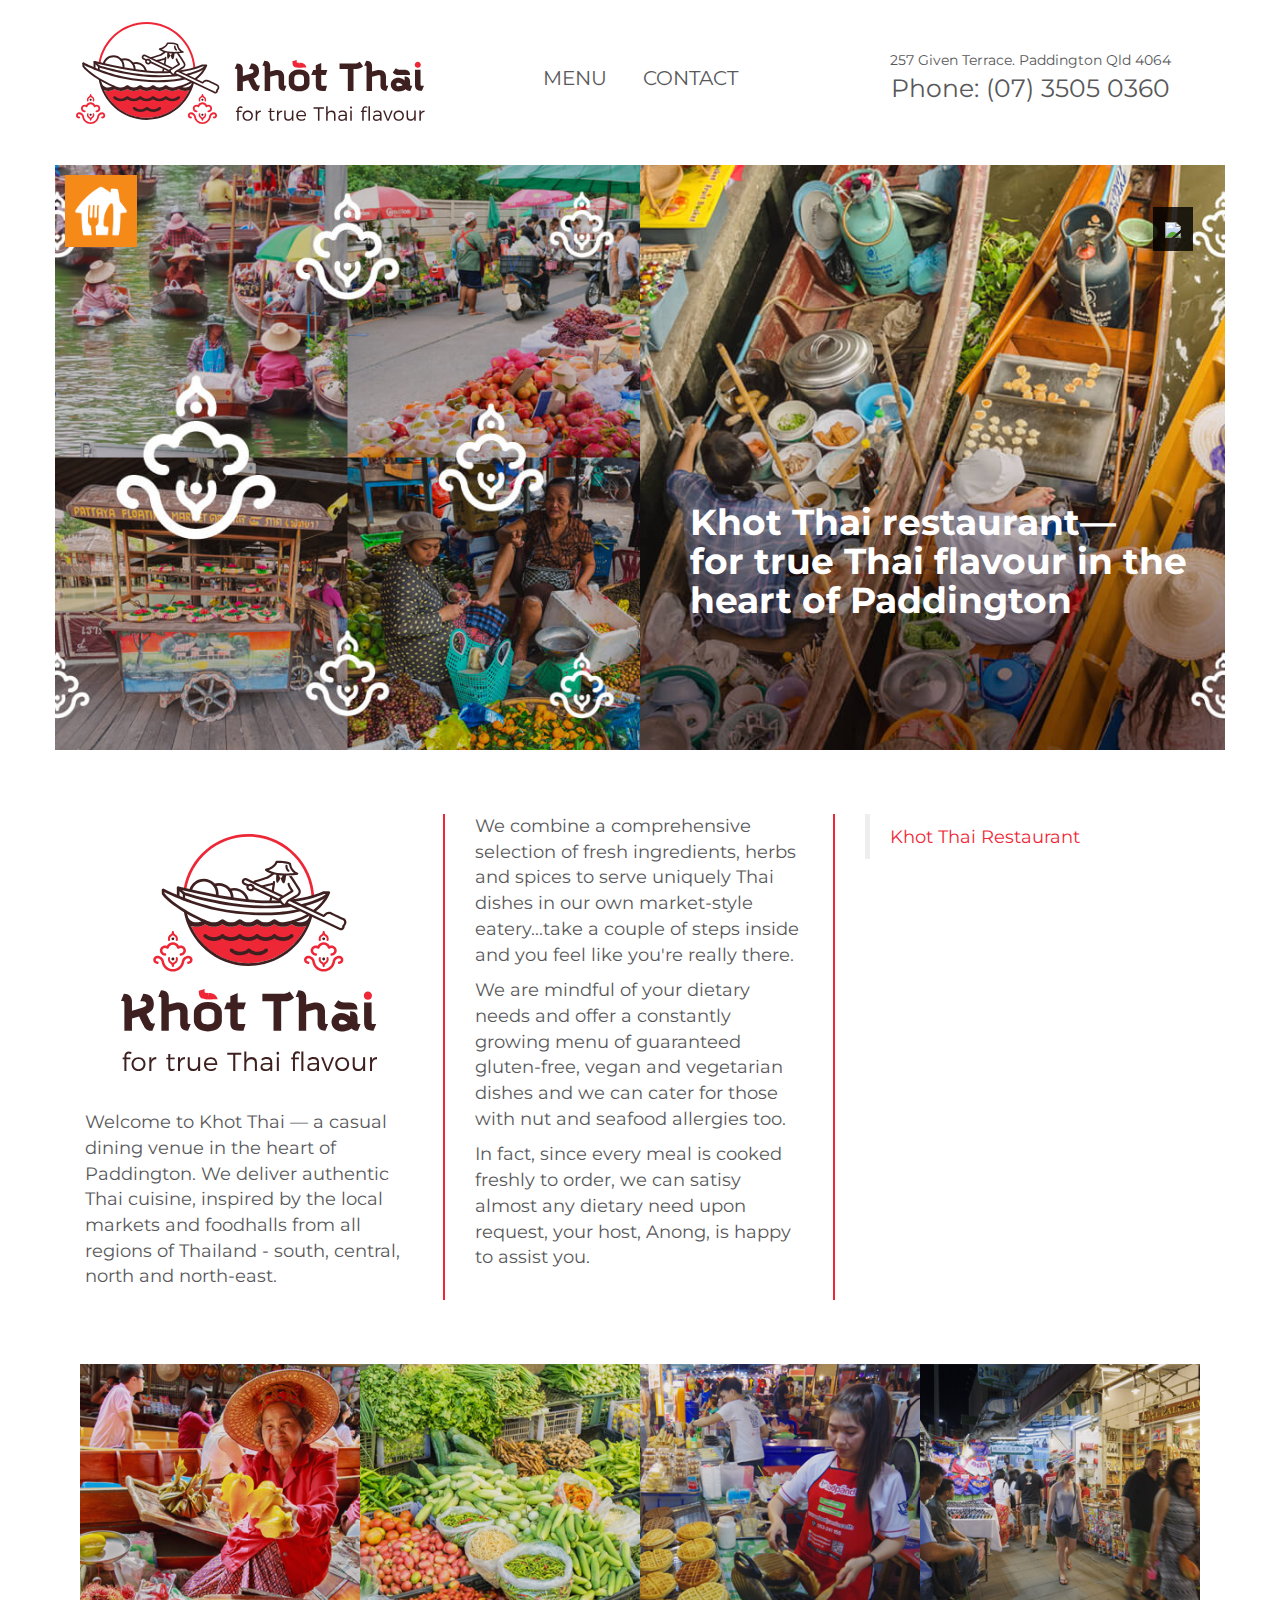
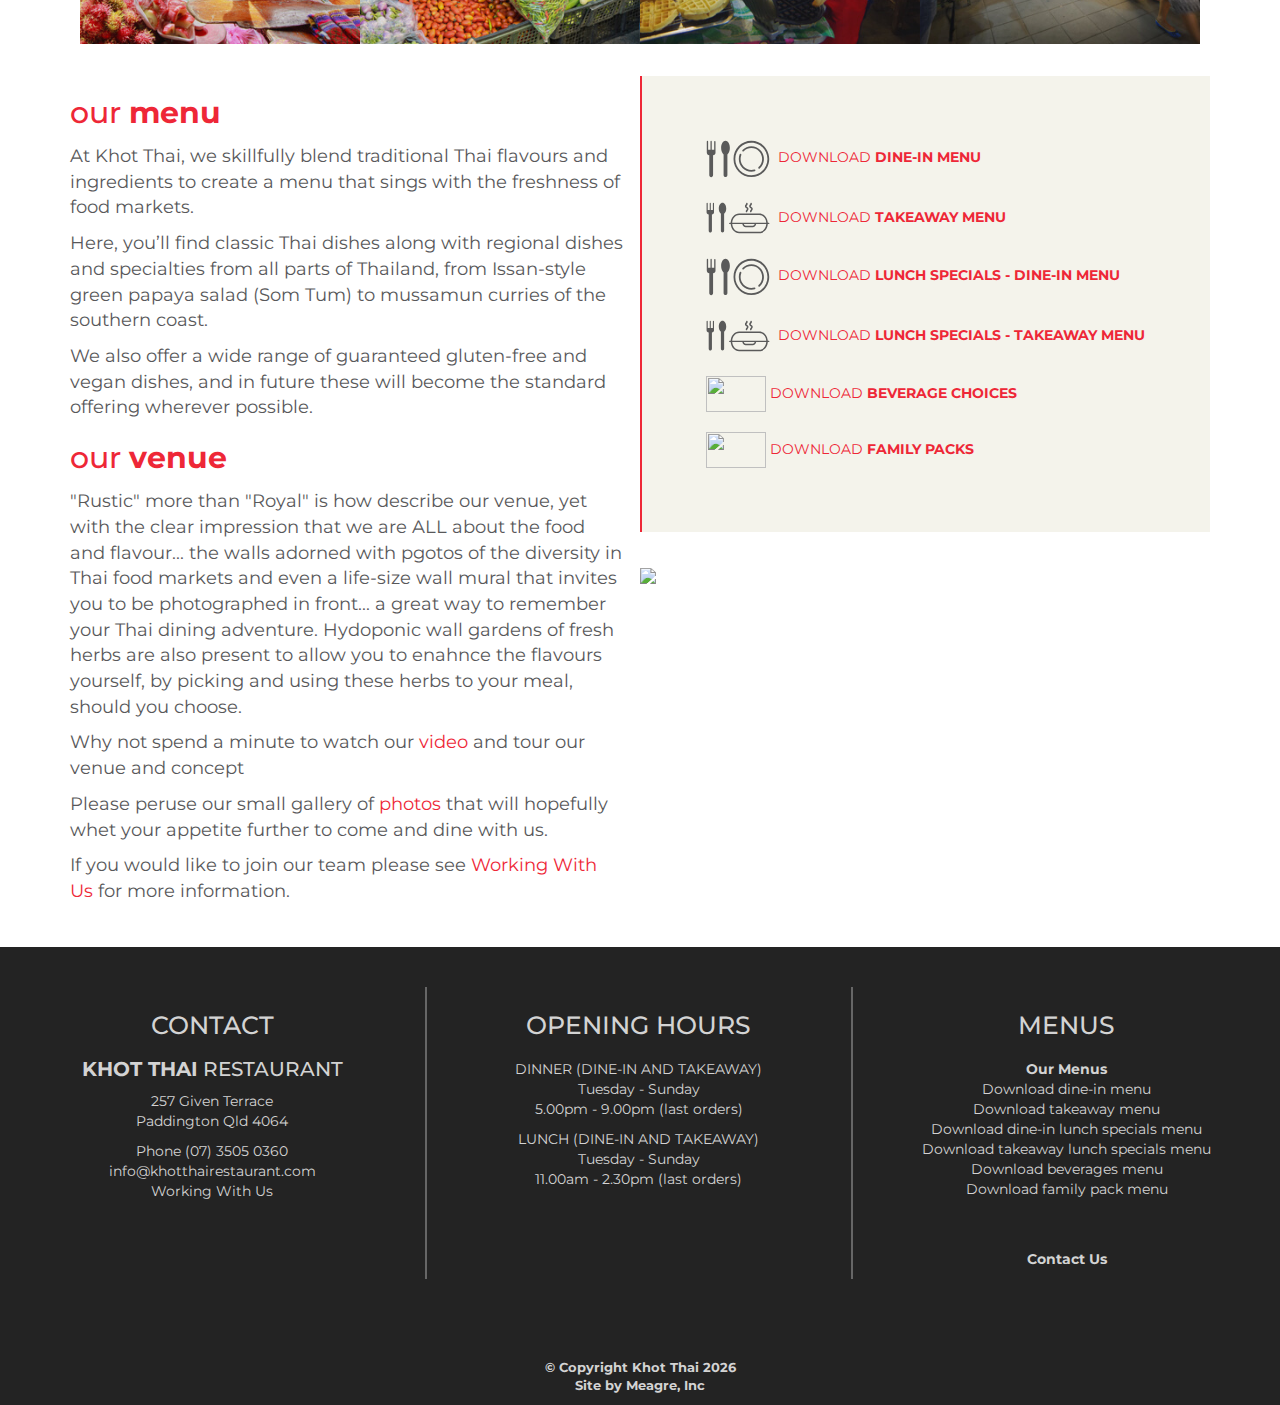
==== commit 7dd4f41f: "Put up the takeaway badge" ====
--- a/index.html
+++ b/index.html
@@ -106,7 +106,13 @@
 
       <div class="row welcome">
 
-        <div class="welcome-row-left col-sm-6"><img class="welcome-image-left" src="/img/img_welcome_640x640_L.jpg"></div>
+        <div class="welcome-row-left col-sm-6">
+
+          <a href="http://www.khotthai.com/"><img class="takehome" src="/img/TakeHome-175x175.jpg"></a>
+
+          <img class="welcome-image-left" src="/img/img_welcome_640x640_L.jpg">
+
+        </div>
 
         <div class="welcome-row-right col-sm-6">
 
@@ -125,6 +131,10 @@
               <a href="javascript:void(window.open('http://widget.dimmi.com.au/entry/30582?referrerUrl=http://www.khotthairestaurant.com&ShowHeader=True','Dimmi','width=302,height=432,top=60,left=60'))"><img src="http://widget.dimmi.com.au/Shared/RestaurantButtons/30582-dp.gif"></a>
 
             </div>
+
+            
+              <a class="hidden-on-desktop" href="http://www.khotthai.com/"><img class="takehome-desktop" src="/img/TakeHome-175x175.jpg"></a>
+            
 
           </div>
 
@@ -254,6 +264,8 @@
       </div>
 
 
+      <div class="widget_wrap" style="width:auto;height:auto;padding-bottom:24px;"><a href="https://www.zomato.com/brisbane/khot-thai-restaurant-paddington?utm_medium=engagement_badge&utm_campaign=widget-business&utm_source=referral-widget-18267625" target="_newtab"><img src="https://www.zomato.com/widgets/res_widget_img.php?badge_color=red&widget_type=customised_badge&res_id=18267625&badge_text=Rate us on Zomato"></a></div>
+
 
 
       </div>
--- a/css/styles.css
+++ b/css/styles.css
@@ -11,6 +11,10 @@
 /* Global elements */
 .hidden-on-mobile {
   display: none;
+}
+
+.hidden-on-desktop {
+  display: inherit;
 }
 
 .khot-red {
@@ -344,6 +348,10 @@
     display: inherit;
   }
 
+  .hidden-on-desktop {
+    display: none;
+  }
+
 
 
 
@@ -505,6 +513,8 @@
   .welcome-row-right h2 {
     padding-top: 128px;
   }
+
+
 }
 
 /* Large devices (large desktops, 1200px and up) */
@@ -582,4 +592,39 @@
 
 iframe {
   display: block;
+}
+
+
+@media (min-width: 960px) {
+  .our-menu .our-menu-left {
+    padding-right: 16px;
+  }
+}
+
+
+
+
+/* iTakeAway small button */
+img.takehome {
+  position: absolute;
+  top: 10px;
+  left: 10px;
+  max-width: 72px;
+  max-height: 72px;
+}
+
+img.takehome:hover {
+  opacity: 0.9;
+  filter: alpha(opacity=90); /* For IE8 and earlier */
+}
+
+img.takehome-desktop {
+  max-width: 72px;
+  max-height: 72px;
+  position: relative;
+}
+
+img.takehome-desktop:hover {
+  opacity: 0.9;
+  filter: alpha(opacity=90); /* For IE8 and earlier */
 }